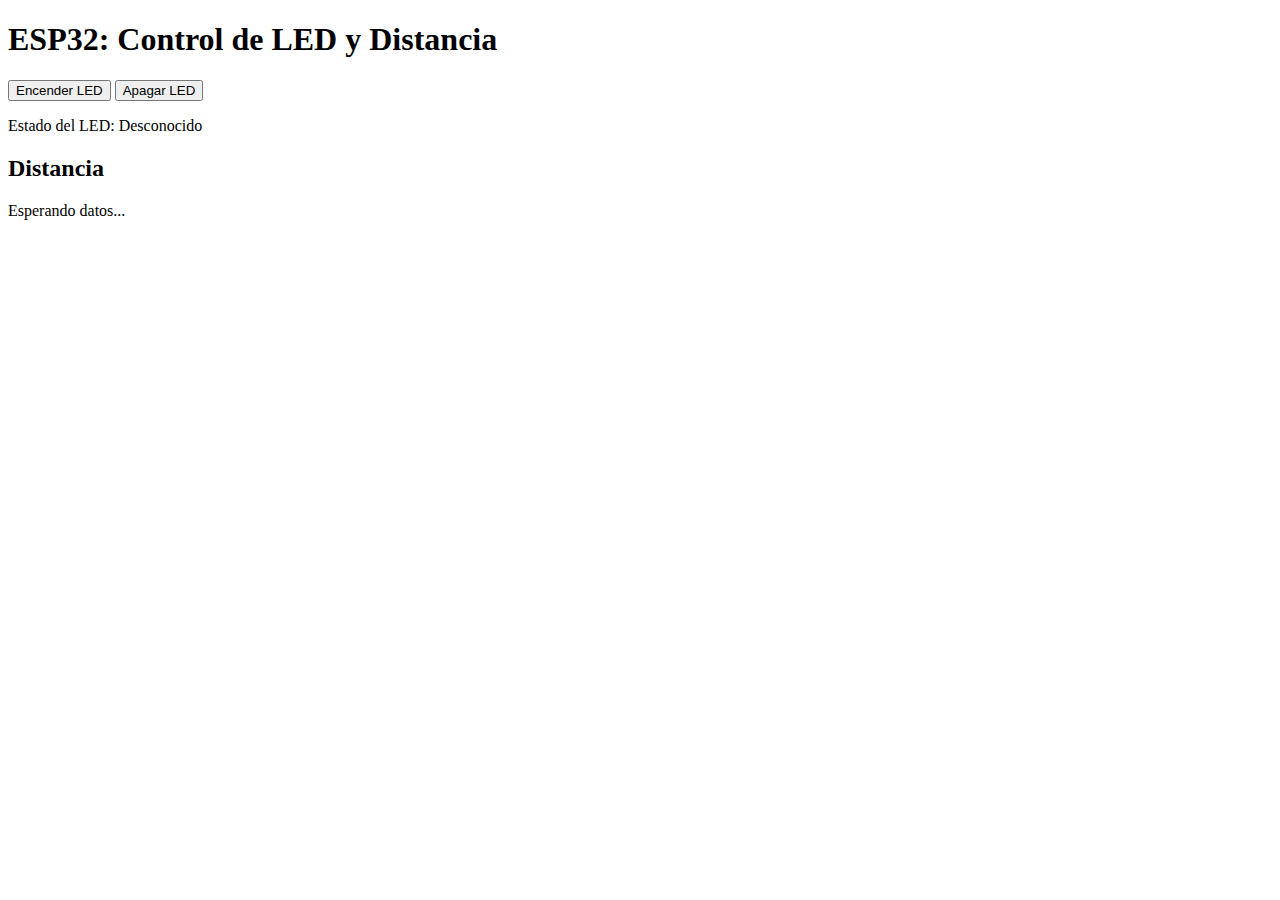
==== Servidor_ESP32/data/index.html @ 3022d826 "primer commit" ====
<!DOCTYPE html>
<html lang="es">
<head>
  <meta charset="UTF-8">
  <meta name="viewport" content="width=device-width, initial-scale=1.0">
  <title>Control de LED y Sensor de Distancia</title>
  <link rel="stylesheet" href="/style.css">
</head>
<body>
  <div class="container">
    <h1>ESP32: Control de LED y Distancia</h1>
    
    <!-- Controles del LED -->
    <div class="led-controls">
      <button id="ledOn" onclick="toggleLED('ledOn')">Encender LED</button>
      <button id="ledOff" onclick="toggleLED('ledOff')">Apagar LED</button>
      <p id="ledStatus" class="status">Estado del LED: Desconocido</p>
    </div>

    <!-- Visualización de distancia -->
    <div class="distance-display">
      <h2>Distancia</h2>
      <p id="distance" class="distance">Esperando datos...</p>
    </div>
  </div>

  <script src="/script.js"></script>
</body>
</html>
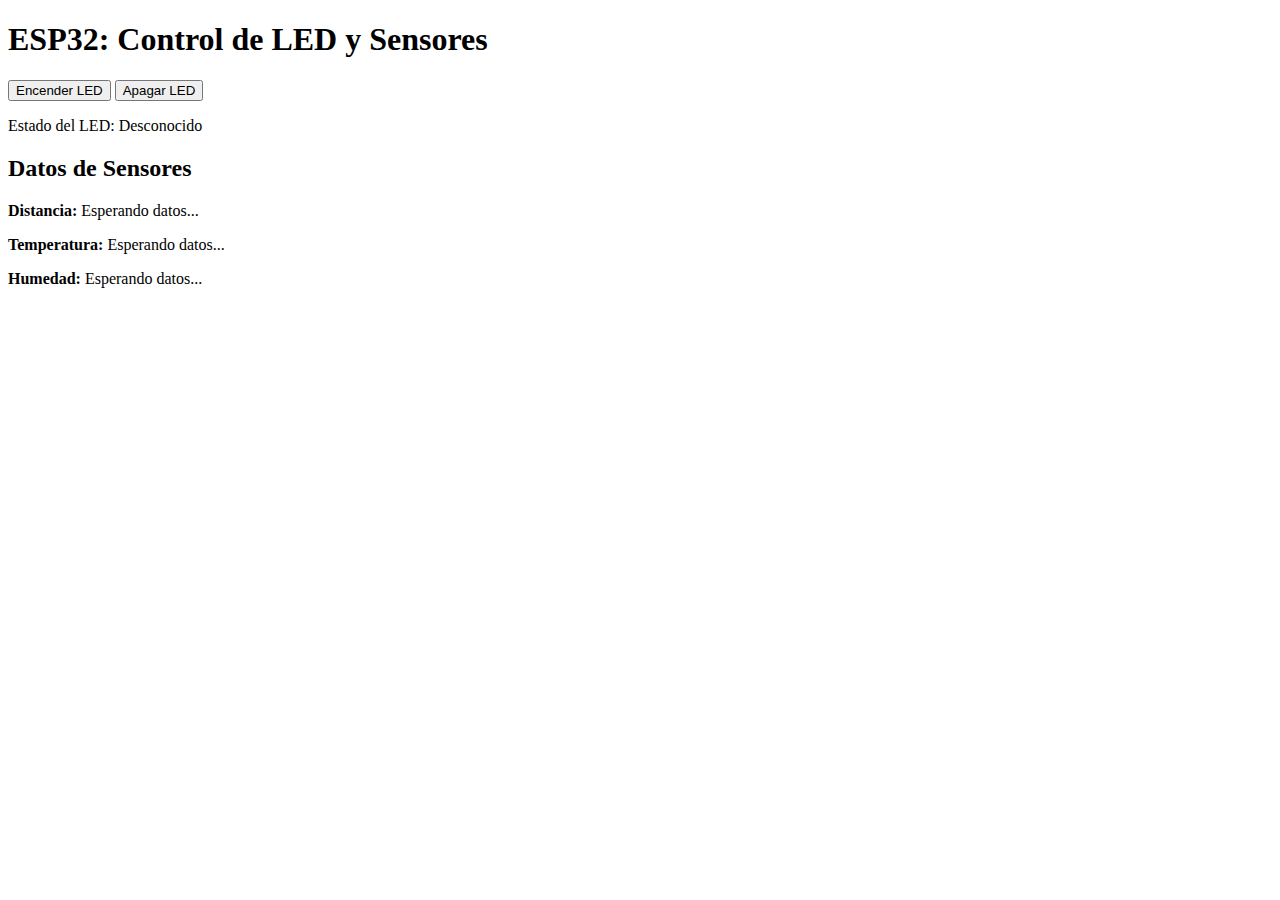
==== commit 1a1ca58e: "Se actualizaron archivos" ====
--- a/Servidor_ESP32/data/index.html
+++ b/Servidor_ESP32/data/index.html
@@ -3,12 +3,12 @@
 <head>
   <meta charset="UTF-8">
   <meta name="viewport" content="width=device-width, initial-scale=1.0">
-  <title>Control de LED y Sensor de Distancia</title>
+  <title>ESP32: Control y Sensores</title>
   <link rel="stylesheet" href="/style.css">
 </head>
 <body>
   <div class="container">
-    <h1>ESP32: Control de LED y Distancia</h1>
+    <h1>ESP32: Control de LED y Sensores</h1>
     
     <!-- Controles del LED -->
     <div class="led-controls">
@@ -17,10 +17,12 @@
       <p id="ledStatus" class="status">Estado del LED: Desconocido</p>
     </div>
 
-    <!-- Visualización de distancia -->
-    <div class="distance-display">
-      <h2>Distancia</h2>
-      <p id="distance" class="distance">Esperando datos...</p>
+    <!-- Datos de los sensores -->
+    <div class="sensor-display">
+      <h2>Datos de Sensores</h2>
+      <p><strong>Distancia:</strong> <span id="distance">Esperando datos...</span></p>
+      <p><strong>Temperatura:</strong> <span id="temperature">Esperando datos...</span></p>
+      <p><strong>Humedad:</strong> <span id="humidity">Esperando datos...</span></p>
     </div>
   </div>
 
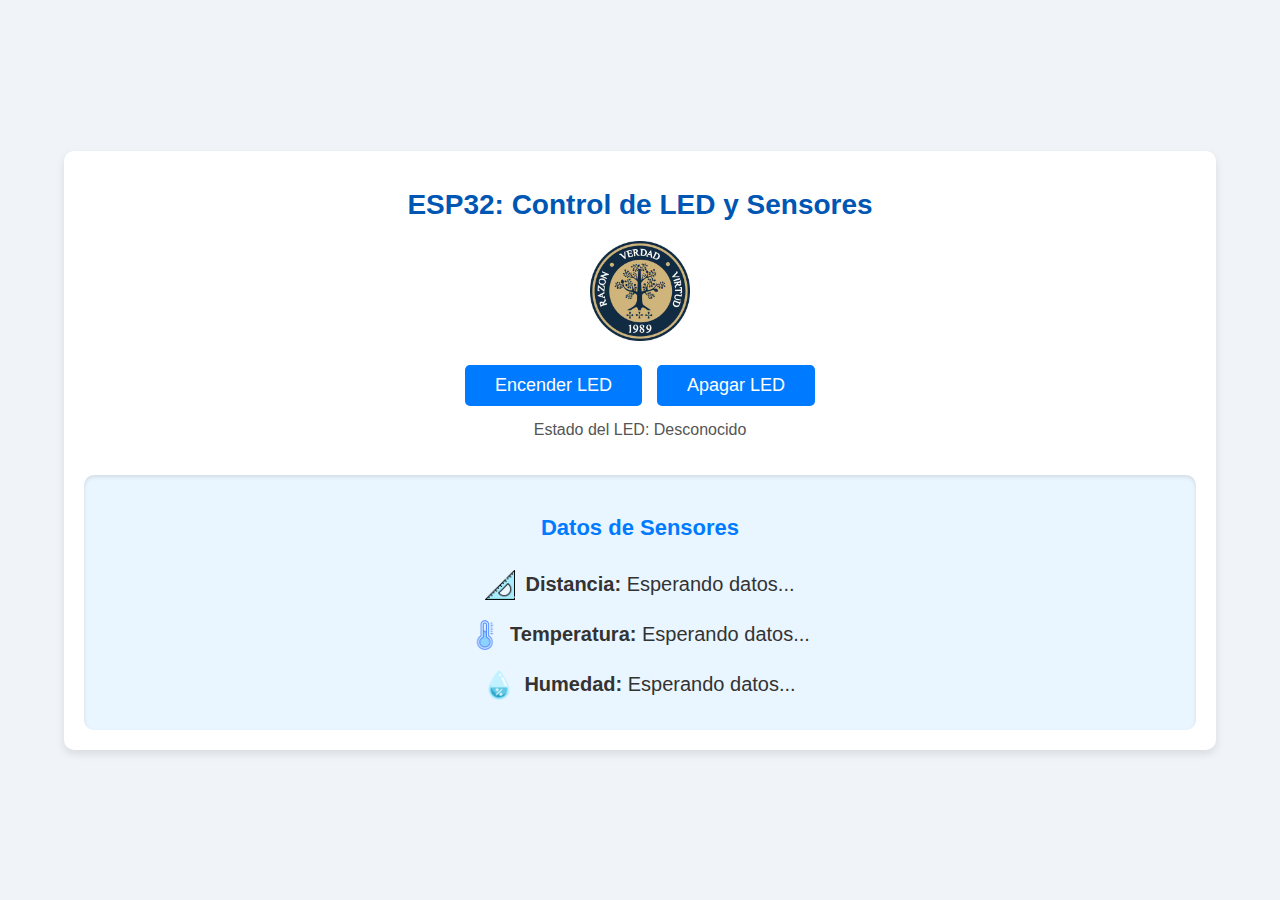
==== commit 6850b5c4: "Se agregaron imagenes - se modifico el js - se actualizo el html" ====
--- a/Servidor_ESP32/data/index.html
+++ b/Servidor_ESP32/data/index.html
@@ -4,28 +4,44 @@
   <meta charset="UTF-8">
   <meta name="viewport" content="width=device-width, initial-scale=1.0">
   <title>ESP32: Control y Sensores</title>
-  <link rel="stylesheet" href="/style.css">
+  <link rel="stylesheet" href="style.css">
 </head>
 <body>
   <div class="container">
     <h1>ESP32: Control de LED y Sensores</h1>
     
+    <!-- Logo de la universidad -->
+    <div class="logo">
+      <img src="uss.jpg" alt="Logo Universidad" class="logo-img">
+    </div>
+    
     <!-- Controles del LED -->
     <div class="led-controls">
-      <button id="ledOn" onclick="toggleLED('ledOn')">Encender LED</button>
-      <button id="ledOff" onclick="toggleLED('ledOff')">Apagar LED</button>
+      <div class="button-container">
+        <button id="ledOn" onclick="toggleLED('ledOn')">Encender LED</button>
+        <button id="ledOff" onclick="toggleLED('ledOff')">Apagar LED</button>
+      </div>
       <p id="ledStatus" class="status">Estado del LED: Desconocido</p>
     </div>
 
     <!-- Datos de los sensores -->
     <div class="sensor-display">
       <h2>Datos de Sensores</h2>
-      <p><strong>Distancia:</strong> <span id="distance">Esperando datos...</span></p>
-      <p><strong>Temperatura:</strong> <span id="temperature">Esperando datos...</span></p>
-      <p><strong>Humedad:</strong> <span id="humidity">Esperando datos...</span></p>
+      <div class="sensor">
+        <img src="dist.png" alt="Icono Distancia" class="sensor-icon">
+        <p><strong>Distancia:</strong> <span id="distance">Esperando datos...</span></p>
+      </div>
+      <div class="sensor">
+        <img src="temp.png" alt="Icono Temperatura" class="sensor-icon">
+        <p><strong>Temperatura:</strong> <span id="temperature">Esperando datos...</span></p>
+      </div>
+      <div class="sensor">
+        <img src="hum.png" alt="Icono Humedad" class="sensor-icon">
+        <p><strong>Humedad:</strong> <span id="humidity">Esperando datos...</span></p>
+      </div>
     </div>
   </div>
 
-  <script src="/script.js"></script>
+  <script src="script.js"></script>
 </body>
 </html>
--- a/Servidor_ESP32/data/style.css
+++ b/Servidor_ESP32/data/style.css
@@ -0,0 +1,110 @@
+/* Estilo general */
+body {
+  font-family: Arial, sans-serif;
+  margin: 0;
+  padding: 0;
+  background-color: #f0f4f8;
+  color: #333;
+  text-align: center;
+  display: flex;
+  justify-content: center;
+  align-items: center;
+  height: 100vh; /* Ocupa toda la altura de la pantalla */
+}
+
+.container {
+  width: 90%; /* Usa el 90% del ancho disponible */
+  max-width: 1200px; /* Limita el ancho máximo */
+  padding: 20px;
+  background: #ffffff;
+  box-shadow: 0 4px 8px rgba(0, 0, 0, 0.1);
+  border-radius: 10px;
+  box-sizing: border-box;
+}
+
+h1 {
+  font-size: 28px; /* Tamaño más grande para pantallas grandes */
+  color: #0056b3;
+  margin-bottom: 20px;
+}
+
+h2 {
+  font-size: 22px;
+  margin-top: 20px;
+  color: #007bff;
+}
+
+/* Logo de la universidad */
+.logo {
+  margin-bottom: 20px;
+}
+
+.logo-img {
+  width: 100px; /* Tamaño ajustable */
+  height: auto;
+}
+
+/* Controles del LED */
+.led-controls {
+  display: flex;
+  flex-direction: column; /* Asegura que los botones y el estado estén apilados */
+  align-items: center;
+  margin-top: 20px;
+}
+
+.led-controls .button-container {
+  display: flex; /* Coloca los botones en una fila */
+  gap: 15px; /* Espaciado uniforme entre los botones */
+  justify-content: center;
+}
+
+.led-controls button {
+  font-size: 18px;
+  padding: 10px 30px;
+  border: none;
+  border-radius: 5px;
+  cursor: pointer;
+  color: #fff;
+  background-color: #007bff;
+  transition: background-color 0.3s ease;
+}
+
+.led-controls button:hover {
+  background-color: #0056b3;
+}
+
+.led-controls .status {
+  font-size: 16px;
+  margin-top: 15px; /* Espacio entre los botones y el estado */
+  color: #555;
+  text-align: center;
+}
+
+/* Visualización de sensores */
+.sensor-display {
+  margin-top: 20px;
+  padding: 20px;
+  background: #e9f5ff;
+  border-radius: 10px;
+  box-shadow: inset 0 2px 4px rgba(0, 0, 0, 0.1);
+  display: flex;
+  flex-direction: column;
+  align-items: center;
+}
+
+.sensor {
+  display: flex;
+  align-items: center;
+  margin: 10px 0;
+}
+
+.sensor-icon {
+  width: 30px; /* Tamaño de los iconos */
+  height: auto;
+  margin-right: 10px; /* Espacio entre el icono y el texto */
+}
+
+.sensor-display p {
+  font-size: 20px;
+  margin: 0;
+}
